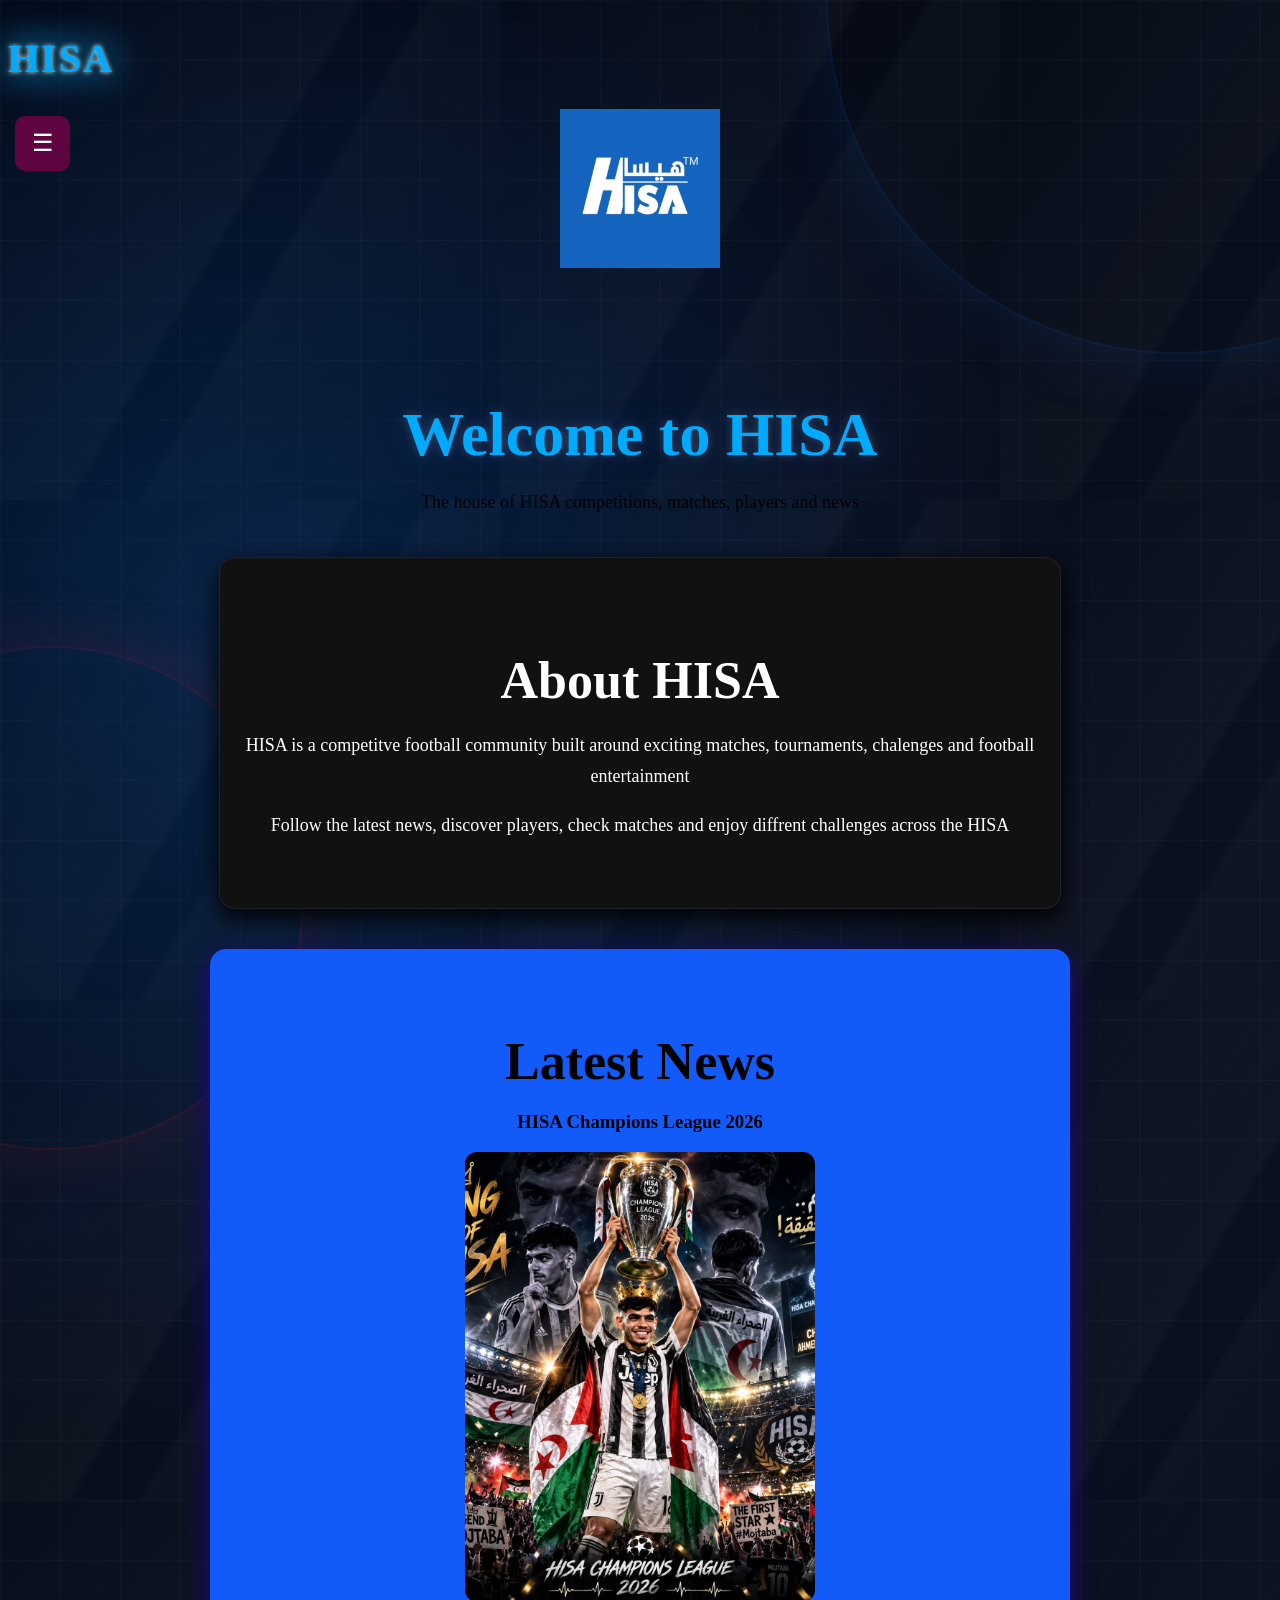
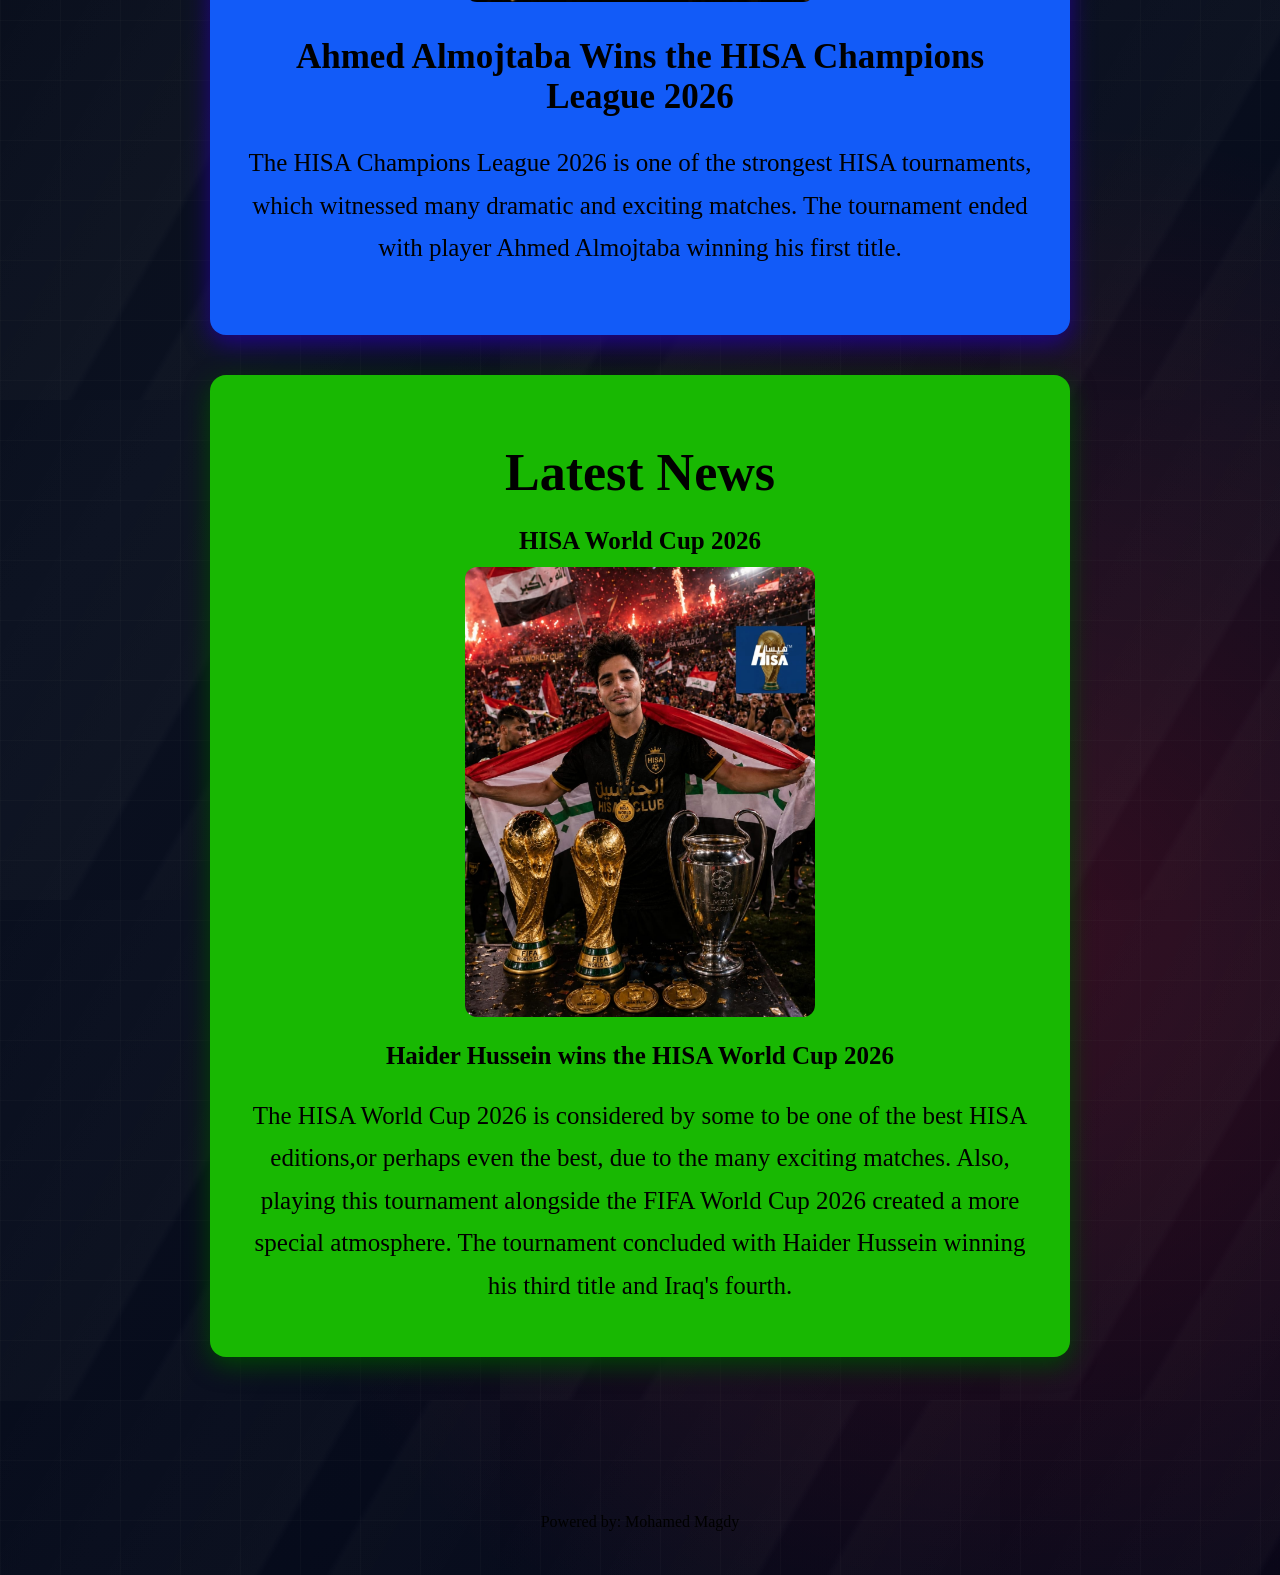
==== index.html @ 11896a4a "Add files via upload" ====
<!DOCTYPE html>
<html lang=":en">

<head>
<title>HISA</title>
<link rel="stylesheet" href="style.css">
</head>

<body>
    <h1 class="main-title">HISA</h1>

   <header>
   <img src="logo.png.jpeg">
    <button class="menu-button" id="menuButton">☰</button>

     <nav class="menu">

    <a href="index.html">Home</a>
    <a href="news.html">News</a>
    <a href="players.html">Players</a>
    <a href="matches.html">Matches</a>
    <a href="play match.html">Play Match</a>
    <a href="#">Tournaments</a>
    <a href="#">History of HISA</a>

   </nav>

   </header>

   <section class="hero">
    <h1>Welcome to HISA</h1>
    <p>The house of HISA competitions, matches, players and news</p>
    <section class="about">

        <h2>About HISA</h2>
       <p> HISA is a competitve football community built around exciting matches, tournaments, chalenges and football entertainment</p>
       <p>Follow the latest news, discover players, check matches and enjoy diffrent challenges across the HISA</p>
    </section>
<section class="news">
    <h2>Latest News</h2>
    <article clss="news-card">
        <h3>HISA Champions League 2026</h3>
        <article class="news-card">
            <img src="winner.jpg.jpeg" alt="HISA Champions League Winner">
            <h3>Ahmed Almojtaba Wins the HISA Champions League 2026</h3>
            <p>The HISA Champions League 2026 is one of the strongest HISA tournaments, which witnessed many dramatic and exciting matches. The tournament ended with player Ahmed Almojtaba winning his first title.</p>
        </article>
     
    </article>

</section>

<section class="news1">
    <h2>Latest News</h2>
    <article class="tournament-name">
        <h3>HISA World Cup 2026</h3>
    <img src="WC.jpg.jpeg" alt="HISA News">
    <h3>Haider Hussein wins the HISA World Cup 2026</h3>
    <p>The HISA World Cup 2026 is considered by some to be one of the best HISA editions,or perhaps even the best, due to the many exciting matches. Also, playing this tournament alongside the FIFA World Cup 2026 created a more special atmosphere. The tournament concluded with Haider Hussein winning his third title and Iraq's fourth.</p>

</section>

   </section>

  <footer>
    <p>Powered by: Mohamed Magdy</p>
  </footer>


   <script src="script.js"></script>

</body>


</html>
---- style.css ----
body {
    background-image:
        linear-gradient(
            120deg,
            transparent 0%,
            rgba(255,255,255,0.025) 45%,
            transparent 46%
        ),
        linear-gradient(
            300deg,
            transparent 0%,
            rgba(255,255,255,0.02) 45%,
            transparent 46%
        ),
        linear-gradient(rgba(255,255,255,0.02) 1px, transparent 1px),
        linear-gradient(90deg, rgba(255,255,255,0.02) 1px, transparent 1px),
        radial-gradient(circle at 20% 20%, rgba(0,120,255,0.20), transparent 30%),
        radial-gradient(circle at 80% 80%, rgba(255,30,60,0.18), transparent 30%),
        linear-gradient(135deg, #030712, #0b1120, #020617);

    background-size:
        500px 500px,
        500px 500px,
        60px 60px,
        60px 60px,
        auto,
        auto,
        auto;
}

body::before {
    content: "";
    position: fixed;

    width: 700px;
    height: 700px;

    top: -350px;
    right: -250px;

    border: 2px solid rgba(0, 120, 255, 0.12);
    border-radius: 50%;

    box-shadow:
        0 0 80px rgba(0, 120, 255, 0.12);

    z-index: -1;
}
body::after {
    content: "";
    position: fixed;

    width: 500px;
    height: 500px;

    bottom: -250px;
    left: -200px;

    border: 2px solid rgba(255, 30, 60, 0.12);
    border-radius: 50%;

    box-shadow:
        0 0 80px rgba(255, 30, 60, 0.12);

    z-index: -1;
}
header img{
    width:160px;
}
header{
    display: flex;
    justify-content:center;
    position: relative;
}
.menu-button{
    position: absolute;
    left: 7px;
    top:7px;
    
    width:55px;
    height:55px;
    color: white;

    z-index:1001;
}
.menu-button{
    font-size:24px;
    padding:8px;
    background: rgb(94, 4, 64);
    border:none;
    border-radius:10px;
    cursor:pointer;
}
.menu-button:hover{
    transform:scale(1.1);
}
.menu{
   display:none;
    flex-direction:column;
    position:absolute;
    left:7px;
    top:60px;
    background:#666;
    padding:10px;
    border-radius:12px;
    width:180px;
    min-height:250px;
    gap:38px;
    z-index:9999;

}
.menu a{
    color:white;
    text-decoration:none;
    font-size: 18px;
    padding:10px;
    border-radius:8px;
}
.menu a:hover{
    background:#222;
}
.hero{
    text-align:center;
    padding:80px 20px;
}
.hero h1 {
    font-size:62px;
    margin-bottom:15px;
    color:#00aaff;

    text-shadow:
    0 0 10px rgba(225, 225, 225, 0.2),
    0 0 30px rgba(0, 100, 225, 0.25);
}

.hero p{
    font-size:18px;
    line-height:1.6;
}

body {
    min-height: 100vh;
    display: flex;
    flex-direction: column;
}

footer{
    margin-top: auto;
    text-align: center;
    padding: 20px;
}
.about{
    color: white;
    text-align: center;
    padding:50px 20px;
    max-width:800px;
    margin: 40px auto;
    background: #111;
    border-radius: 16px;
    box-shadow:0 8px 25px rgba(0, 0, 1, 1);
    border: 1px solid rgba(225, 225, 225, 0.08);
    backdrop-filter: bulr(10px);

    transition: transform 0.3, box-shadow 0.3;
}

.about h2{
    font-size:52px;
    margin-bottom:20px;
}
.about p{
    font-size:32 px;
    line-height: 1.7;
    margin-bottom:15ox;
}
.news{
    text-align:center;
    padding:40px 30px;
    max-width:800px;
    background:#125bf8;
    border-radius:16px;
    box-shadow:0 8px 25px rgb(32, 3, 138);
    margin:40px auto
}
.news h2 {
    font-size:52px;
    margin-bottom:20px;
}

.news-card img{
    display:block;
    width:350px;
    max-width:100%;
    height:450px;
    object-fit:cover;
    margin:0 auto 25px;
    border-radius:12px;
}
.news-card h3{
    font-size:35px;
    margin-bottom:12px;
}
.news-card p{
    font-size:25px;
    line-height:1.7;
}
.news1{
    text-align:center;
    padding:25px 30px;
    max-width:800px;
    margin:40px auto;
    background:#18b802;
    border-radius:16px;
    box-shadow:0 8px 25px rgb(1, 68, 4);
}
.news1 h2{
    font-size:52px;
    margin-bottom:20px;
}
.news1 img{
    display:block;
    width:350px;
    height:450px;
    object-fit:cover;
    margin:0 auto 25px;
    border-radius:12px;
}
.news1 h3{
    font-size:35px;
    margin-bottom:12px;
}
.news1 p{
    font-size:25px;
    line-height:1.7;
}
.tournament-name h3{
    font-size:25px;
    margin-bottom:12px;

}
.player-card{
    width: 350px;
    padding:25px;
    margin:40px auto;
    text-align:center;
    background:#f10707;
    border: 1px solid rgba(225, 225, 225, 0.12);
    border-radius: 16px;
    box-shadow:0 10px 30px rgba(0, 0, 0, 0.4);
    transition: transform 0.3s, box-shadow 0.3s;
}

.player-card img{
    width:350px;
    height:450px;
    object-fit:cover;
    border-radius:12px;
    margin-bottom:15px;
}

.player-card h2{
    font-size:28px;
    margin-bottom:20px;
}

.player-card p{
    font-size:17px;
    margin:8px 0;
}
.players-container{
    display:grid;
    grid-template-columns:repeat(4, 1fr);
    gap:25px;
    max-width:1200px;
    margin:250px auto;
    padding:20px;
    transform:translateX(-235px);
}
.player-card{
    transition: transform 0.2s;
}
.player-card:active{
    transform: scale(0.95);
}
.player-card:hover{
    transform: scale(1.08) translateY(-5px);
    box-shadow:
    0 20px 40px rgba(0, 0, 0, 0.5);
}
body{
    animation: pagein 0.5s ease;
}
@keyframes pagein{
    form{
        opacity:0;
        transform:translateY(15px);
    }
    to{
        opacity:1;
        transform:tranlateY(0);
    }
}
.red{
    background:#f10707;
}
.blue{
    background:#125bf8;
}
.green{
    background:#18b802;
}
.purple{
    background:#5315b8;
}
.coming-soon {
    font-size: 45px;
    font-weight: bold;
    color: #00aaff;
    text-align: center;
    text-shadow: 0 0 20px rgba(0, 170, 255, 0.7);
    margin-bottom: 10px;
}

.unavailable {
    font-size: 20px;
    text-align: center;
    color: #cccccc;
}
.main-title {
    color:#00aaff;
    font-size: 40px;
    font-weight: 800;
    letter-spacing:2px;
    text-transform: uppercase;

    text-shadow:
        0 0 5px #e9f1f3,
        0 0 15px #000000,
        0 0 30px #00c2fd,
        0 0 50px rgb(0, 164, 247);

    transition: 0.3s;
}
.no {
    font-size: 45px;
    font-weight: bold;
    color: #00aaff;
    text-align: center;
    text-shadow: 0 0 20px rgba(0, 170, 255, 0.7);
    margin-bottom: 10px;
}
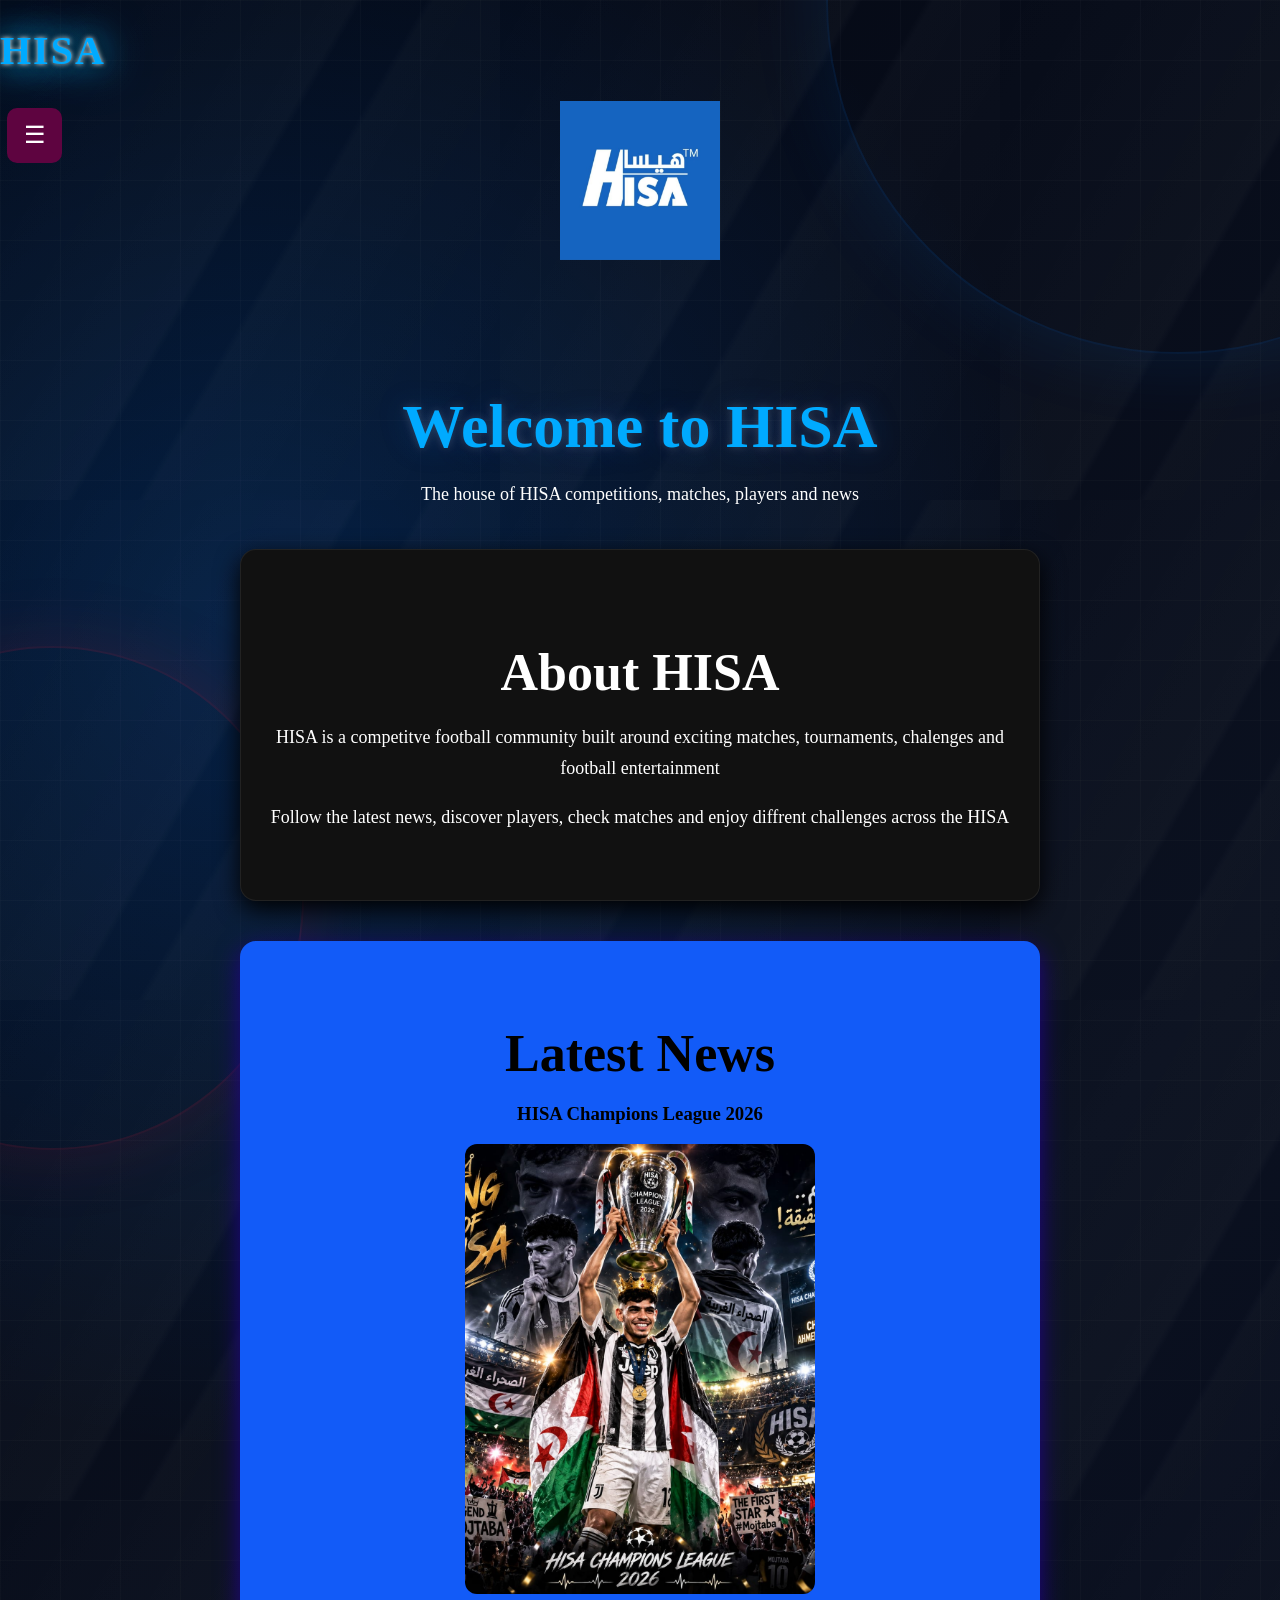
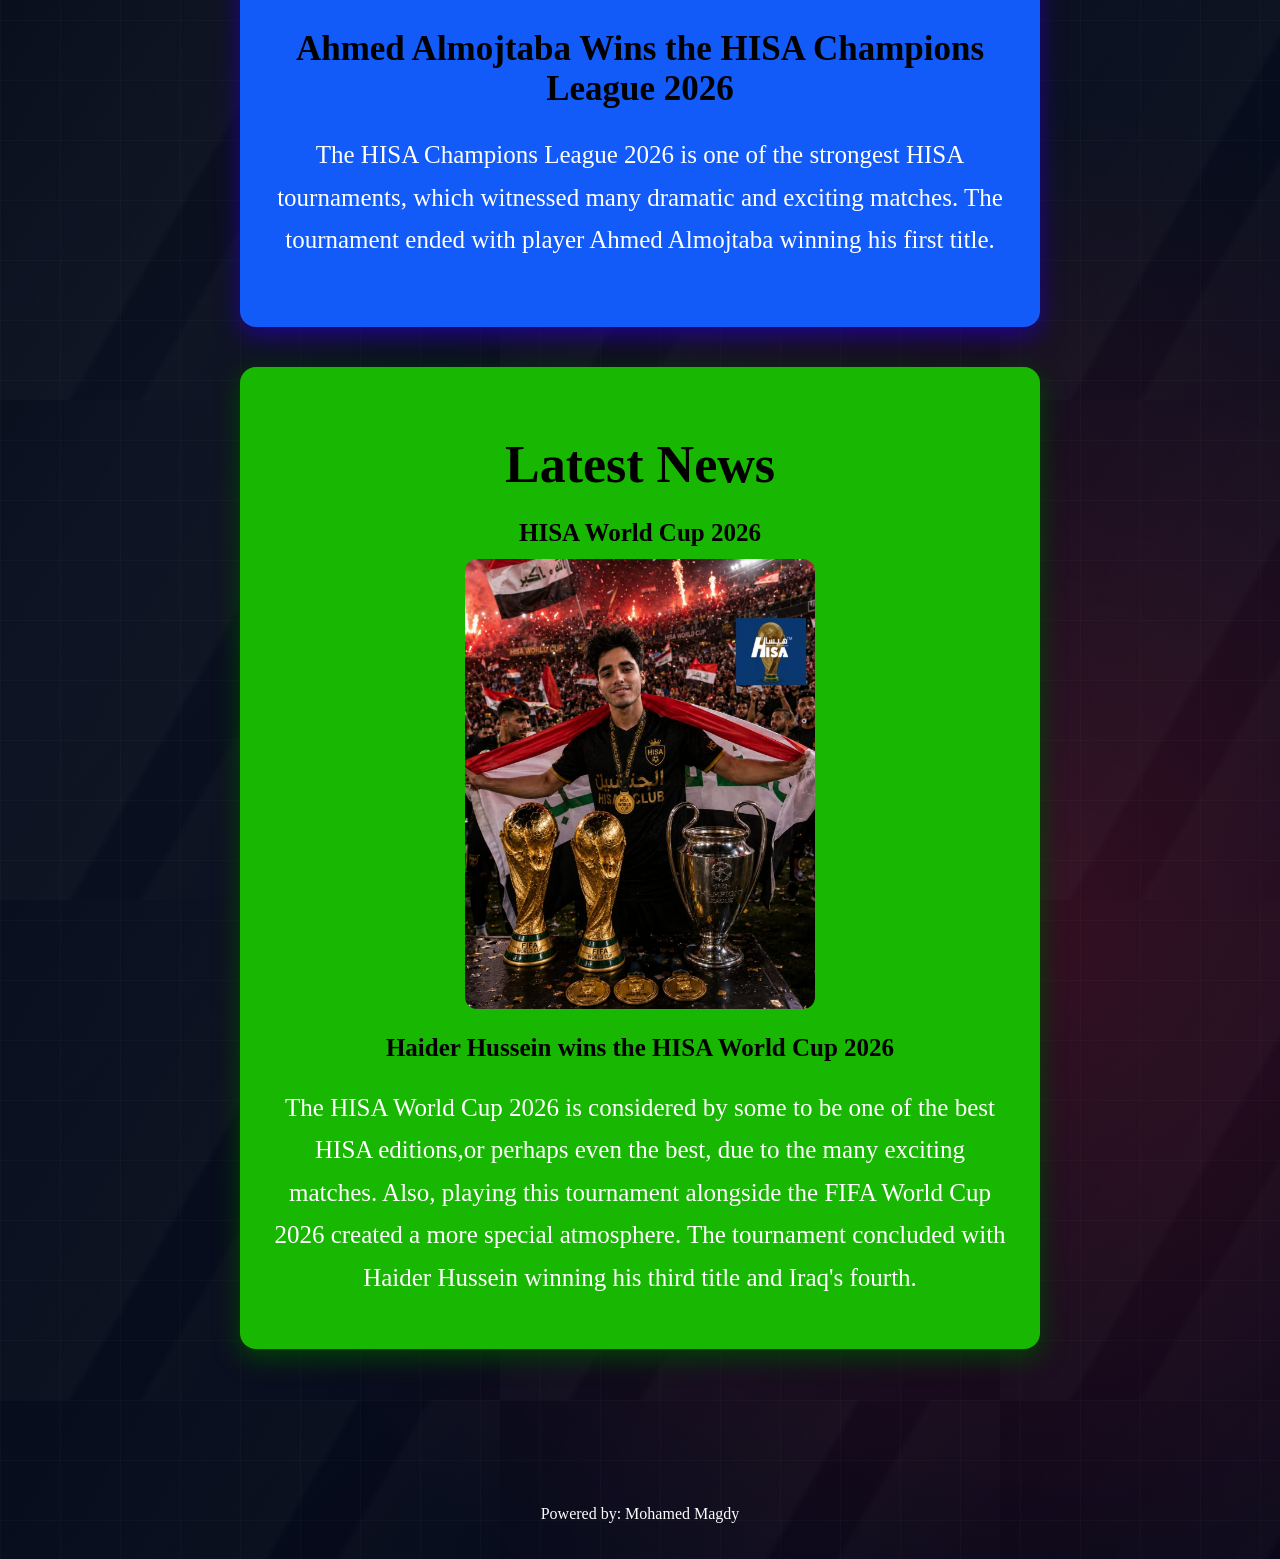
==== commit 39d8606e: "Add files via upload" ====
--- a/index.html
+++ b/index.html
@@ -20,7 +20,7 @@
     <a href="players.html">Players</a>
     <a href="matches.html">Matches</a>
     <a href="play match.html">Play Match</a>
-    <a href="#">Tournaments</a>
+    <a href="tournament.html">Tournaments</a>
     <a href="#">History of HISA</a>
 
    </nav>
--- a/style.css
+++ b/style.css
@@ -136,6 +136,7 @@
 .hero p{
     font-size:18px;
     line-height:1.6;
+    color:#ffffff;
 }
 
 body {
@@ -148,6 +149,7 @@
     margin-top: auto;
     text-align: center;
     padding: 20px;
+    color: white;
 }
 .about{
     color: white;
@@ -348,4 +350,74 @@
     text-align: center;
     text-shadow: 0 0 20px rgba(0, 170, 255, 0.7);
     margin-bottom: 10px;
+}
+.tournaments {
+    text-align: center;
+    padding: 40px 20px;
+}
+
+.tournaments h2 {
+    font-size: 32px;
+    margin-bottom: 30px;
+    color:#f8f7f7;
+}
+
+.tournament-buttons {
+    display: flex;
+    flex-direction: column;
+    align-items: center;
+    gap: 20px;
+    margin-top:100px;
+}
+
+.tournament-button {
+    width: 80%;
+    max-width: 600px;
+    padding: 20px;
+    border: none;
+    border-radius: 15px;
+    background: #1e5eff;
+    color: white;
+    font-size: 22px;
+    font-weight: bold;
+    cursor: pointer;
+    transition: 0.3s;
+}
+
+.tournament-button:hover {
+    transform: scale(1.03);
+}
+.stage-options {
+    display: none;
+    margin-top: 15px;
+}
+
+.stage-box {
+    background: #1a1a1a;
+    border: 1px solid #444;
+    border-radius: 12px;
+    padding: 20px;
+    margin: 10px 0;
+    text-align: center;
+}
+
+.stage-box h3 {
+    margin: 0;
+    color: white;
+}
+/* Responsive Design */
+
+* {
+    box-sizing: border-box;
+}
+
+body {
+    margin: 0;
+    width: 100%;
+    overflow-x: hidden;
+}
+
+img {
+    max-width: 100%;
+    height: auto;
 }
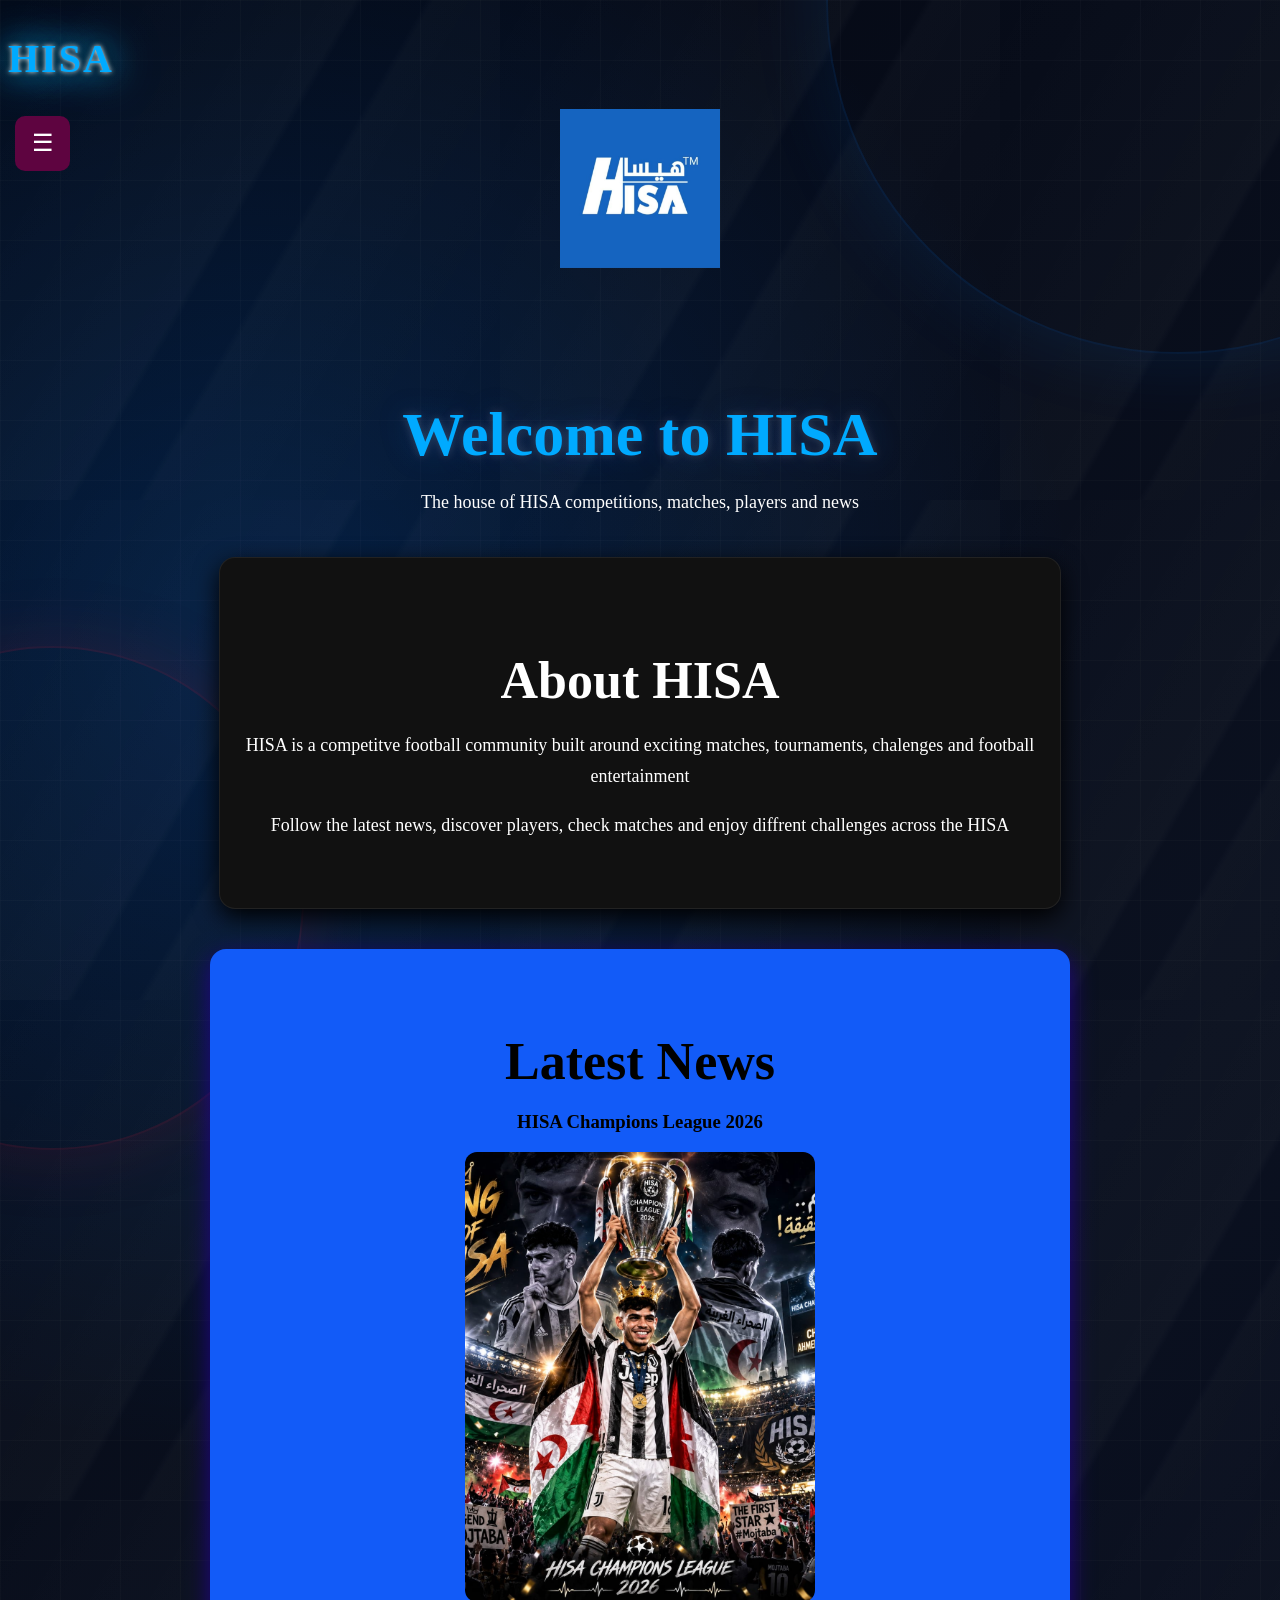
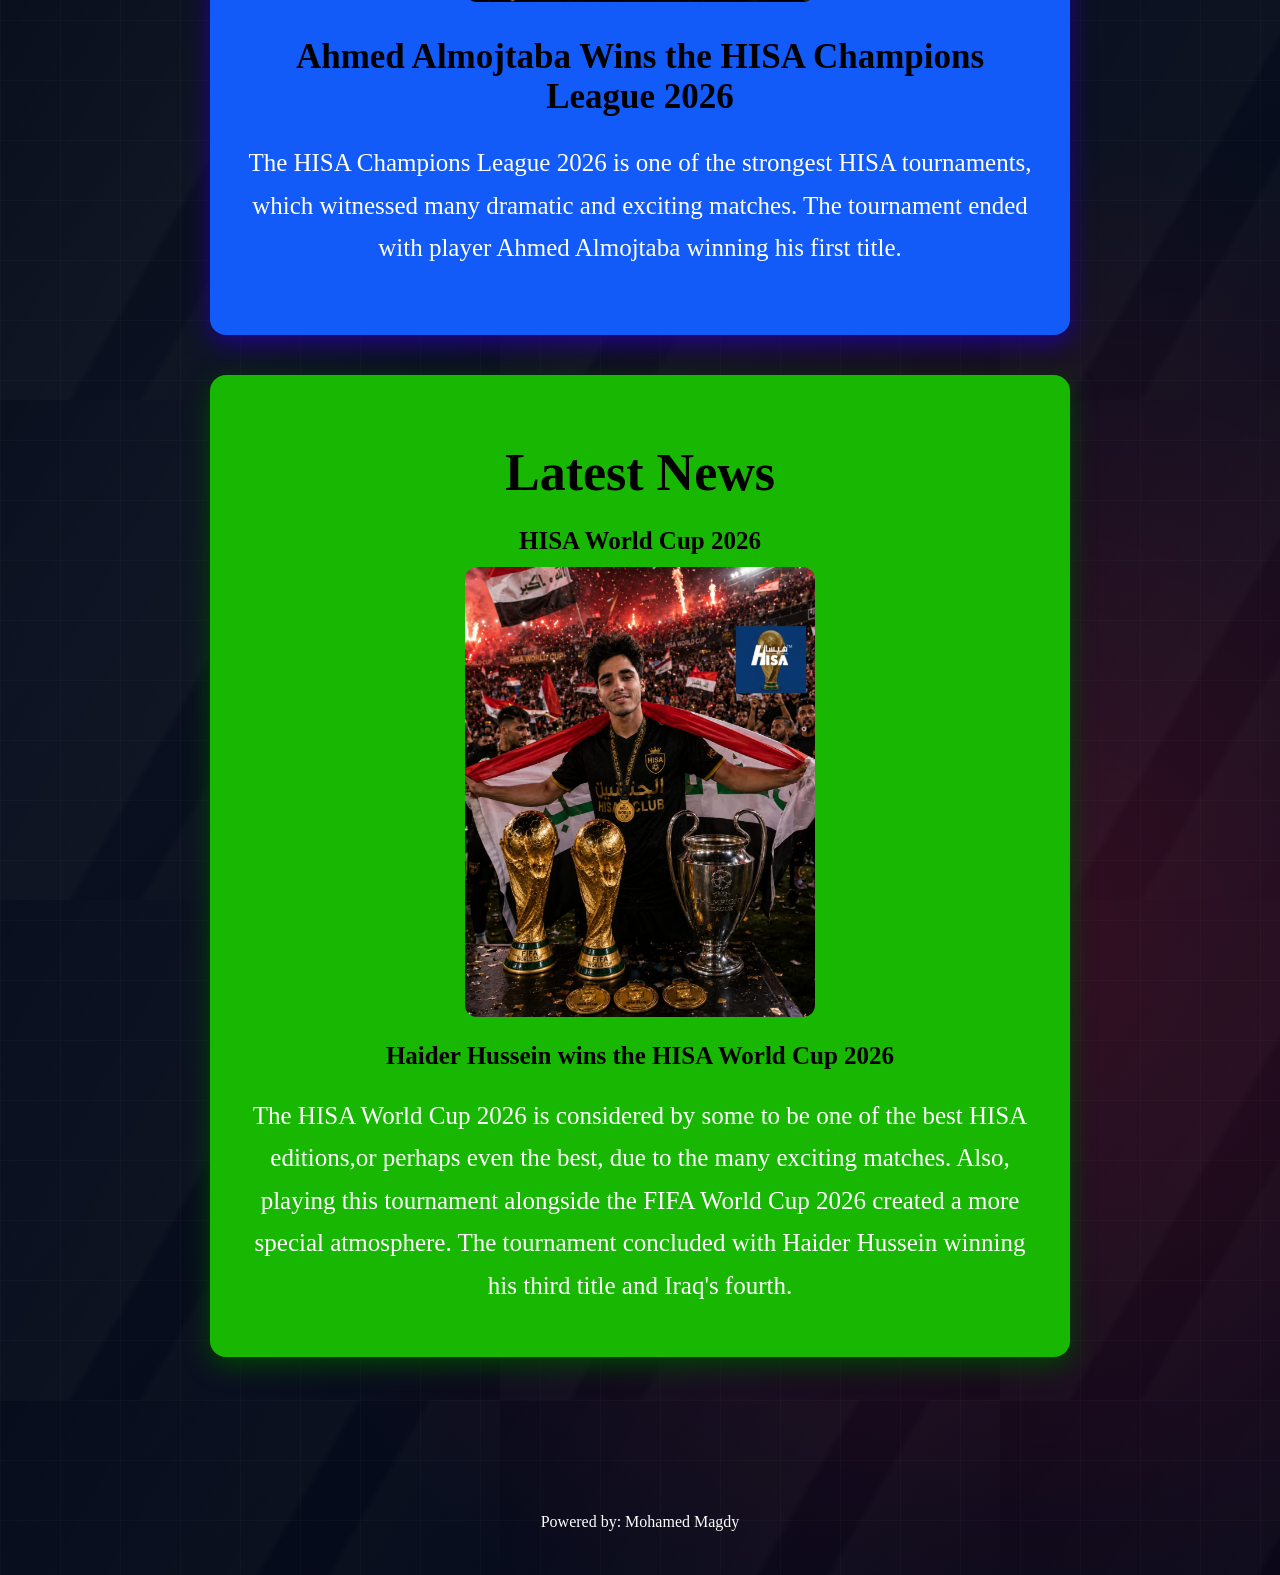
==== commit fd5d4640: "Add files via upload" ====
--- a/index.html
+++ b/index.html
@@ -21,7 +21,7 @@
     <a href="matches.html">Matches</a>
     <a href="play match.html">Play Match</a>
     <a href="tournament.html">Tournaments</a>
-    <a href="#">History of HISA</a>
+    <a href="ranking.html">Ranking</a>
 
    </nav>
 
--- a/style.css
+++ b/style.css
@@ -271,12 +271,12 @@
 }
 .players-container{
     display:grid;
-    grid-template-columns:repeat(4, 1fr);
+    grid-template-columns:repeat(3, 1fr);
     gap:25px;
     max-width:1200px;
     margin:250px auto;
     padding:20px;
-    transform:translateX(-235px);
+    transform:translateX(-5px);
 }
 .player-card{
     transition: transform 0.2s;
@@ -312,7 +312,16 @@
     background:#18b802;
 }
 .purple{
-    background:#5315b8;
+    background:#593397;
+}
+    .yellow{
+    background:#dfd117;
+}
+    .brown{
+    background:#503607;
+}
+    .white{
+    background:#ddd0d0;
 }
 .coming-soon {
     font-size: 45px;
@@ -405,19 +414,292 @@
     margin: 0;
     color: white;
 }
-/* Responsive Design */
-
-* {
-    box-sizing: border-box;
-}
-
-body {
-    margin: 0;
+
+/* 📱 إصلاح صفحة اللاعبين على الموبايل */
+
+@media (max-width: 600px) {
+
+    body {
+        overflow-x: hidden;
+        width: 100%;
+        margin: 0;
+    }
+
+    .players-container {
+        width: 100% !important;
+        max-width: 100% !important;
+
+        display: flex !important;
+        flex-direction: column !important;
+        align-items: center !important;
+
+        gap: 20px;
+        padding: 20px 10px;
+        margin: 0 !important;
+
+        box-sizing: border-box;
+    }
+
+    .player-card {
+        width: 90% !important;
+        max-width: 330px !important;
+        min-width: 0 !important;
+
+        margin: 0 auto !important;
+        box-sizing: border-box;
+    }
+
+    .player-card img {
+        width: 100% !important;
+        max-width: 100% !important;
+        height: auto !important;
+
+        display: block;
+        box-sizing: border-box;
+    }
+}
+.knockout-rounds {
+    display: none;
+    flex-direction: column;
+    align-items: center;
+    gap: 15px;
+    margin-top: 20px;
+}
+
+.round-button {
+    width: 250px;
+    padding: 15px;
+    font-size: 18px;
+    cursor: pointer;
+}
+
+.round-button{
+    width:80%;
+    max-width:350px;
+
+    padding:18px 25px;
+
+    border:2px solid rgba(225, 225, 225, 0.3);
+    border-radius:15px;
+
+    background: rgba(73, 5, 5, 0.85);
+
+    color:rgb(238, 230, 230);
+
+    font-size:20px;
+    font-weight:bold;
+
+    cursor: pointer;
+
+    transition: all 0.3s ease;
+
+    box-shadow:0 4px 15px rgba(0, 0, 0, 0.3);
+}
+.round-button:hover{
+    transform: translateY(-4px) scale(1.02);
+
+    border-color: rgb(202, 127, 13);
+
+    box-shadow:0 8px 25px rgba(0, 0, 0, 0.5);
+}
+.matches-content{
+    display:none;
+}
+.matches-box {
+    width: 350%;
+    max-width: 700px;
+    margin: 30px auto;
+    padding: 25px;
+
+    background: rgba(0, 0, 0, 0.85);
+
+    border: 2px solid rgba(172, 28, 28, 0.25);
+    border-radius: 20px;
+
+    text-align: center;
+
+    box-shadow: 0 10px 30px rgba(172, 163, 163, 0.4);
+}
+
+.matches-box h2 {
+    margin-top: 0;
+    margin-bottom: 25px;
+
+    width:100%;
+    max-width:100%;
+
+    font-size: 28px;
+    color: white;
+
+    text-shadow: 0 0 10px rgba(255, 255, 255, 0.3);
+}
+
+.match {
+    padding: 18px;
+    margin: 15px 0;
+
+    background: rgba(224, 209, 209, 0.473);
+
+    border: 1px solid rgba(104, 8, 8, 0.15);
+    border-radius: 12px;
+
+    color: white;
+
+    font-size: 20px;
+    font-weight: bold;
+
+    transition: 0.3s;
+}
+
+.match:hover {
+    transform: scale(1.02);
+
+    background: rgba(231, 13, 13, 0.13);
+
+    border-color: rgba(214, 10, 10, 0.4);
+}
+.matches-box{
+    transform: translateX(-225px)
+}
+
+.group-rounds {
+    display: none;
+    flex-direction: column;
+    align-items: center;
+    gap: 15px;
+    margin-top: 20px;
+}
+
+/* =========================
+   RANKING TABLE
+========================= */
+
+.ranking-container {
+    width: 90%;
+    max-width: 1200px;
+    margin: 60px auto;
+    overflow-x: auto;
+}
+
+.ranking-table {
     width: 100%;
-    overflow-x: hidden;
-}
-
-img {
-    max-width: 100%;
-    height: auto;
+    border-collapse: separate;
+    border-spacing: 0;
+    background: rgba(10, 20, 70, 0.75);
+    border-radius: 15px;
+    overflow: hidden;
+    box-shadow: 0 10px 30px rgba(0, 0, 0, 0.35);
+    color: white;
+    font-family: Arial, sans-serif;
+}
+
+/* Header */
+
+.ranking-table thead {
+    background: rgba(255, 20, 150, 0.9);
+}
+
+.ranking-table th {
+    padding: 18px 15px;
+    font-size: 18px;
+    font-weight: bold;
+    text-align: center;
+    letter-spacing: 0.5px;
+}
+
+/* Rows */
+
+.ranking-table td {
+    padding: 17px 15px;
+    font-size: 17px;
+    text-align: center;
+    border-bottom: 1px solid rgba(255, 255, 255, 0.12);
+}
+
+/* Player name */
+
+.ranking-table td:nth-child(2) {
+    font-weight: bold;
+    text-align: left;
+}
+
+/* Hover */
+
+.ranking-table tbody tr {
+    transition: 0.25s;
+}
+
+.ranking-table tbody tr:hover {
+    background: rgba(255, 255, 255, 0.12);
+    transform: scale(1.01);
+}
+
+/* Last row */
+
+.ranking-table tbody tr:last-child td {
+    border-bottom: none;
+}
+
+/* Top 3 */
+
+.ranking-table tbody tr:nth-child(1) td:first-child {
+    color: gold;
+    font-size: 22px;
+    font-weight: bold;
+}
+
+.ranking-table tbody tr:nth-child(2) td:first-child {
+    color: silver;
+    font-size: 21px;
+    font-weight: bold;
+}
+
+.ranking-table tbody tr:nth-child(3) td:first-child {
+    color: #cd7f32;
+    font-size: 21px;
+    font-weight: bold;
+}
+
+
+/* Mobile */
+
+@media (max-width: 700px) {
+
+    .ranking-container {
+        width: 95%;
+        margin-top: 40px;
+    }
+
+    .ranking-table {
+        min-width: 750px;
+    }
+
+    .ranking-table th {
+        font-size: 16px;
+        padding: 15px 12px;
+    }
+
+    .ranking-table td {
+        font-size: 16px;
+        padding: 15px 12px;
+    }
+}
+.ranking-season-title {
+    text-align: center;
+    color: rgb(212, 194, 24);
+    font-size: 52px;
+    font-family: "Trebuchet MS", sans-serif;
+    font-weight: bold;
+    margin: 50px 0 25px;
+    letter-spacing: 1px;
+    text-shadow: 0 0 10px rgba(238, 238, 226, 0.877);
+}
+.ranking-season-title {
+    text-align: center;
+    color: rgb(219, 190, 24);
+    font-size: 54px;
+    font-family: georgia, serif;
+    letter-spacing: 2px;
+    margin: 50px 0 25px;
+    text-shadow: 0 0 10px rgba(241, 240, 234, 0.856);
 }
